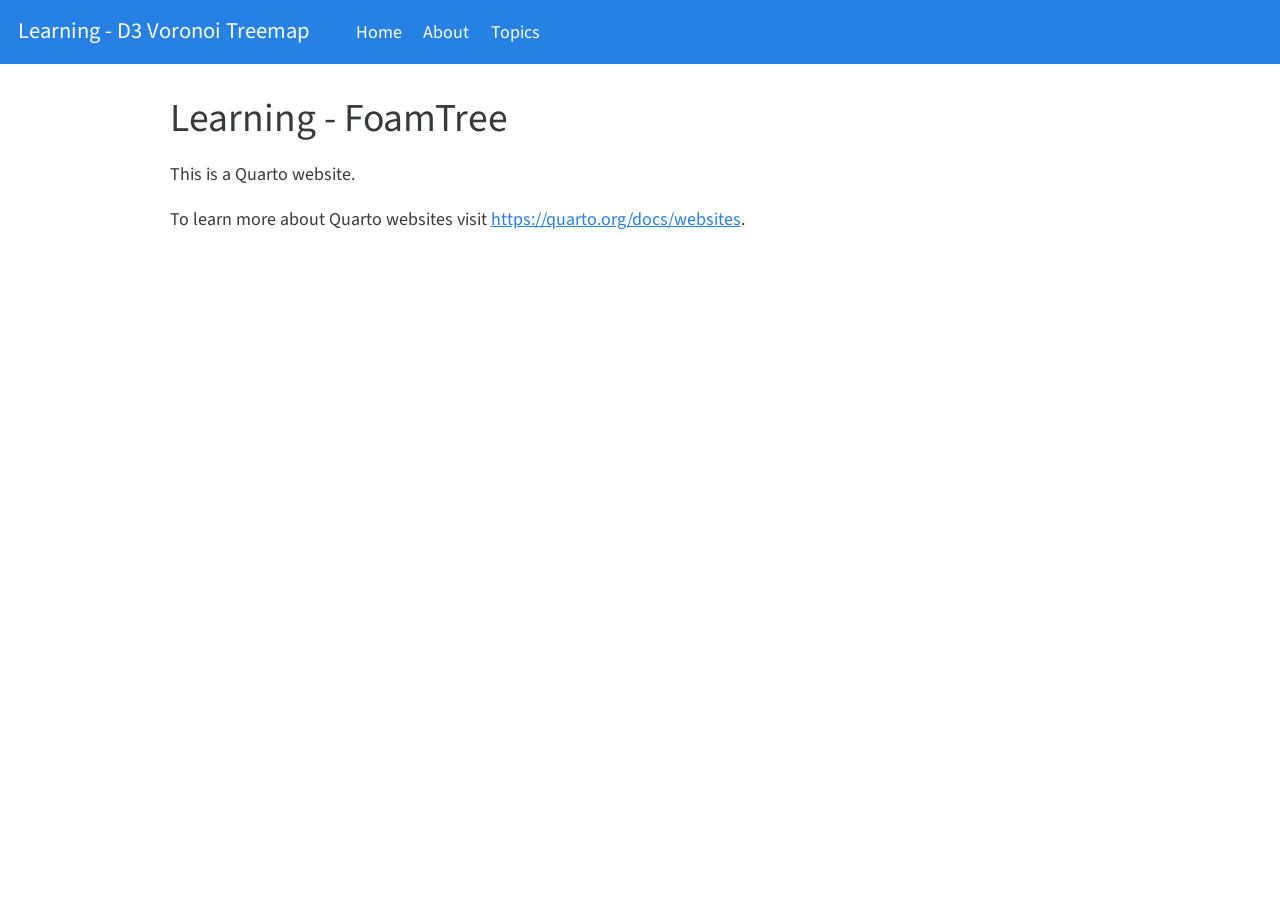
==== index.html @ 19da9f8c "Built site for gh-pages" ====
<!DOCTYPE html>
<html xmlns="http://www.w3.org/1999/xhtml" lang="en" xml:lang="en"><head>

<meta charset="utf-8">
<meta name="generator" content="quarto-1.2.335">

<meta name="viewport" content="width=device-width, initial-scale=1.0, user-scalable=yes">


<title>Learning - D3 Voronoi Treemap - Learning - FoamTree</title>
<style>
code{white-space: pre-wrap;}
span.smallcaps{font-variant: small-caps;}
div.columns{display: flex; gap: min(4vw, 1.5em);}
div.column{flex: auto; overflow-x: auto;}
div.hanging-indent{margin-left: 1.5em; text-indent: -1.5em;}
ul.task-list{list-style: none;}
ul.task-list li input[type="checkbox"] {
  width: 0.8em;
  margin: 0 0.8em 0.2em -1.6em;
  vertical-align: middle;
}
</style>


<script src="site_libs/quarto-nav/quarto-nav.js"></script>
<script src="site_libs/quarto-nav/headroom.min.js"></script>
<script src="site_libs/clipboard/clipboard.min.js"></script>
<script src="site_libs/quarto-search/autocomplete.umd.js"></script>
<script src="site_libs/quarto-search/fuse.min.js"></script>
<script src="site_libs/quarto-search/quarto-search.js"></script>
<meta name="quarto:offset" content="./">
<script src="site_libs/quarto-html/quarto.js"></script>
<script src="site_libs/quarto-html/popper.min.js"></script>
<script src="site_libs/quarto-html/tippy.umd.min.js"></script>
<script src="site_libs/quarto-html/anchor.min.js"></script>
<link href="site_libs/quarto-html/tippy.css" rel="stylesheet">
<link href="site_libs/quarto-html/quarto-syntax-highlighting.css" rel="stylesheet" id="quarto-text-highlighting-styles">
<script src="site_libs/bootstrap/bootstrap.min.js"></script>
<link href="site_libs/bootstrap/bootstrap-icons.css" rel="stylesheet">
<link href="site_libs/bootstrap/bootstrap.min.css" rel="stylesheet" id="quarto-bootstrap" data-mode="light">
<script id="quarto-search-options" type="application/json">{
  "location": "navbar",
  "copy-button": false,
  "collapse-after": 3,
  "panel-placement": "end",
  "type": "overlay",
  "limit": 20,
  "language": {
    "search-no-results-text": "No results",
    "search-matching-documents-text": "matching documents",
    "search-copy-link-title": "Copy link to search",
    "search-hide-matches-text": "Hide additional matches",
    "search-more-match-text": "more match in this document",
    "search-more-matches-text": "more matches in this document",
    "search-clear-button-title": "Clear",
    "search-detached-cancel-button-title": "Cancel",
    "search-submit-button-title": "Submit"
  }
}</script>


</head>

<body class="nav-fixed">

<div id="quarto-search-results"></div>
  <header id="quarto-header" class="headroom fixed-top">
    <nav class="navbar navbar-expand-lg navbar-dark ">
      <div class="navbar-container container-fluid">
      <div class="navbar-brand-container">
    <a class="navbar-brand" href="./index.html">
    <span class="navbar-title">Learning - D3 Voronoi Treemap</span>
    </a>
  </div>
          <button class="navbar-toggler" type="button" data-bs-toggle="collapse" data-bs-target="#navbarCollapse" aria-controls="navbarCollapse" aria-expanded="false" aria-label="Toggle navigation" onclick="if (window.quartoToggleHeadroom) { window.quartoToggleHeadroom(); }">
  <span class="navbar-toggler-icon"></span>
</button>
          <div class="collapse navbar-collapse" id="navbarCollapse">
            <ul class="navbar-nav navbar-nav-scroll me-auto">
  <li class="nav-item">
    <a class="nav-link active" href="./index.html" aria-current="page">
 <span class="menu-text">Home</span></a>
  </li>  
  <li class="nav-item">
    <a class="nav-link" href="./about.html">
 <span class="menu-text">About</span></a>
  </li>  
  <li class="nav-item">
    <a class="nav-link" href="./topics.html">
 <span class="menu-text">Topics</span></a>
  </li>  
</ul>
              <div id="quarto-search" class="" title="Search"></div>
          </div> <!-- /navcollapse -->
      </div> <!-- /container-fluid -->
    </nav>
</header>
<!-- content -->
<div id="quarto-content" class="quarto-container page-columns page-rows-contents page-layout-article page-navbar">
<!-- sidebar -->
<!-- margin-sidebar -->
    <div id="quarto-margin-sidebar" class="sidebar margin-sidebar">
        
    </div>
<!-- main -->
<main class="content" id="quarto-document-content">

<header id="title-block-header" class="quarto-title-block default">
<div class="quarto-title">
<h1 class="title">Learning - FoamTree</h1>
</div>



<div class="quarto-title-meta">

    
  
    
  </div>
  

</header>

<p>This is a Quarto website.</p>
<p>To learn more about Quarto websites visit <a href="https://quarto.org/docs/websites" class="uri">https://quarto.org/docs/websites</a>.</p>



</main> <!-- /main -->
<script id="quarto-html-after-body" type="application/javascript">
window.document.addEventListener("DOMContentLoaded", function (event) {
  const toggleBodyColorMode = (bsSheetEl) => {
    const mode = bsSheetEl.getAttribute("data-mode");
    const bodyEl = window.document.querySelector("body");
    if (mode === "dark") {
      bodyEl.classList.add("quarto-dark");
      bodyEl.classList.remove("quarto-light");
    } else {
      bodyEl.classList.add("quarto-light");
      bodyEl.classList.remove("quarto-dark");
    }
  }
  const toggleBodyColorPrimary = () => {
    const bsSheetEl = window.document.querySelector("link#quarto-bootstrap");
    if (bsSheetEl) {
      toggleBodyColorMode(bsSheetEl);
    }
  }
  toggleBodyColorPrimary();  
  const icon = "";
  const anchorJS = new window.AnchorJS();
  anchorJS.options = {
    placement: 'right',
    icon: icon
  };
  anchorJS.add('.anchored');
  const clipboard = new window.ClipboardJS('.code-copy-button', {
    target: function(trigger) {
      return trigger.previousElementSibling;
    }
  });
  clipboard.on('success', function(e) {
    // button target
    const button = e.trigger;
    // don't keep focus
    button.blur();
    // flash "checked"
    button.classList.add('code-copy-button-checked');
    var currentTitle = button.getAttribute("title");
    button.setAttribute("title", "Copied!");
    let tooltip;
    if (window.bootstrap) {
      button.setAttribute("data-bs-toggle", "tooltip");
      button.setAttribute("data-bs-placement", "left");
      button.setAttribute("data-bs-title", "Copied!");
      tooltip = new bootstrap.Tooltip(button, 
        { trigger: "manual", 
          customClass: "code-copy-button-tooltip",
          offset: [0, -8]});
      tooltip.show();    
    }
    setTimeout(function() {
      if (tooltip) {
        tooltip.hide();
        button.removeAttribute("data-bs-title");
        button.removeAttribute("data-bs-toggle");
        button.removeAttribute("data-bs-placement");
      }
      button.setAttribute("title", currentTitle);
      button.classList.remove('code-copy-button-checked');
    }, 1000);
    // clear code selection
    e.clearSelection();
  });
  function tippyHover(el, contentFn) {
    const config = {
      allowHTML: true,
      content: contentFn,
      maxWidth: 500,
      delay: 100,
      arrow: false,
      appendTo: function(el) {
          return el.parentElement;
      },
      interactive: true,
      interactiveBorder: 10,
      theme: 'quarto',
      placement: 'bottom-start'
    };
    window.tippy(el, config); 
  }
  const noterefs = window.document.querySelectorAll('a[role="doc-noteref"]');
  for (var i=0; i<noterefs.length; i++) {
    const ref = noterefs[i];
    tippyHover(ref, function() {
      // use id or data attribute instead here
      let href = ref.getAttribute('data-footnote-href') || ref.getAttribute('href');
      try { href = new URL(href).hash; } catch {}
      const id = href.replace(/^#\/?/, "");
      const note = window.document.getElementById(id);
      return note.innerHTML;
    });
  }
  const findCites = (el) => {
    const parentEl = el.parentElement;
    if (parentEl) {
      const cites = parentEl.dataset.cites;
      if (cites) {
        return {
          el,
          cites: cites.split(' ')
        };
      } else {
        return findCites(el.parentElement)
      }
    } else {
      return undefined;
    }
  };
  var bibliorefs = window.document.querySelectorAll('a[role="doc-biblioref"]');
  for (var i=0; i<bibliorefs.length; i++) {
    const ref = bibliorefs[i];
    const citeInfo = findCites(ref);
    if (citeInfo) {
      tippyHover(citeInfo.el, function() {
        var popup = window.document.createElement('div');
        citeInfo.cites.forEach(function(cite) {
          var citeDiv = window.document.createElement('div');
          citeDiv.classList.add('hanging-indent');
          citeDiv.classList.add('csl-entry');
          var biblioDiv = window.document.getElementById('ref-' + cite);
          if (biblioDiv) {
            citeDiv.innerHTML = biblioDiv.innerHTML;
          }
          popup.appendChild(citeDiv);
        });
        return popup.innerHTML;
      });
    }
  }
});
</script>
</div> <!-- /content -->



</body></html>
---- site_libs/quarto-html/tippy.css ----
.tippy-box[data-animation=fade][data-state=hidden]{opacity:0}[data-tippy-root]{max-width:calc(100vw - 10px)}.tippy-box{position:relative;background-color:#333;color:#fff;border-radius:4px;font-size:14px;line-height:1.4;white-space:normal;outline:0;transition-property:transform,visibility,opacity}.tippy-box[data-placement^=top]>.tippy-arrow{bottom:0}.tippy-box[data-placement^=top]>.tippy-arrow:before{bottom:-7px;left:0;border-width:8px 8px 0;border-top-color:initial;transform-origin:center top}.tippy-box[data-placement^=bottom]>.tippy-arrow{top:0}.tippy-box[data-placement^=bottom]>.tippy-arrow:before{top:-7px;left:0;border-width:0 8px 8px;border-bottom-color:initial;transform-origin:center bottom}.tippy-box[data-placement^=left]>.tippy-arrow{right:0}.tippy-box[data-placement^=left]>.tippy-arrow:before{border-width:8px 0 8px 8px;border-left-color:initial;right:-7px;transform-origin:center left}.tippy-box[data-placement^=right]>.tippy-arrow{left:0}.tippy-box[data-placement^=right]>.tippy-arrow:before{left:-7px;border-width:8px 8px 8px 0;border-right-color:initial;transform-origin:center right}.tippy-box[data-inertia][data-state=visible]{transition-timing-function:cubic-bezier(.54,1.5,.38,1.11)}.tippy-arrow{width:16px;height:16px;color:#333}.tippy-arrow:before{content:"";position:absolute;border-color:transparent;border-style:solid}.tippy-content{position:relative;padding:5px 9px;z-index:1}
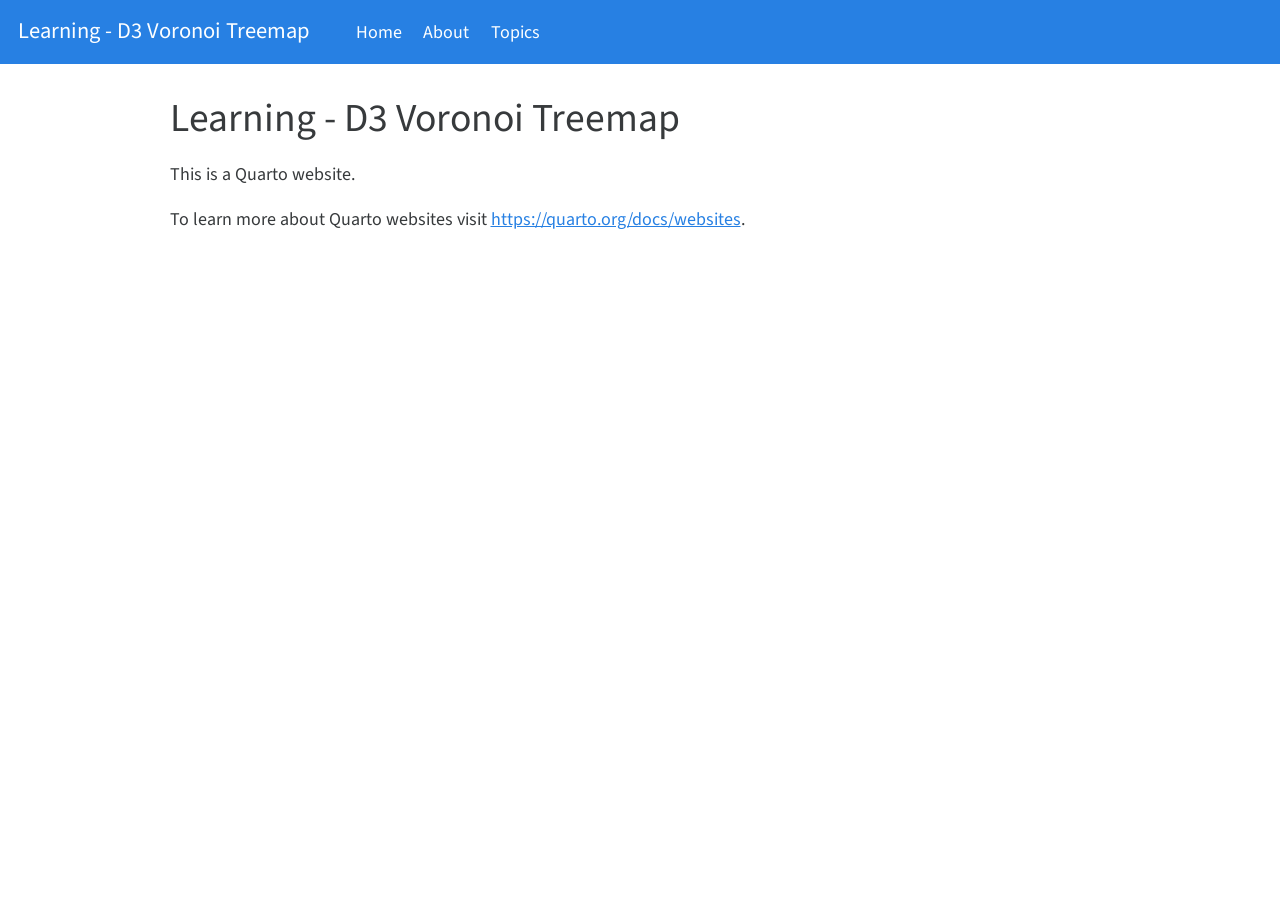
==== commit eea23984: "Built site for gh-pages" ====
--- a/index.html
+++ b/index.html
@@ -7,7 +7,7 @@
 <meta name="viewport" content="width=device-width, initial-scale=1.0, user-scalable=yes">
 
 
-<title>Learning - D3 Voronoi Treemap - Learning - FoamTree</title>
+<title>Learning - D3 Voronoi Treemap</title>
 <style>
 code{white-space: pre-wrap;}
 span.smallcaps{font-variant: small-caps;}
@@ -108,7 +108,7 @@
 
 <header id="title-block-header" class="quarto-title-block default">
 <div class="quarto-title">
-<h1 class="title">Learning - FoamTree</h1>
+<h1 class="title">Learning - D3 Voronoi Treemap</h1>
 </div>
 
 
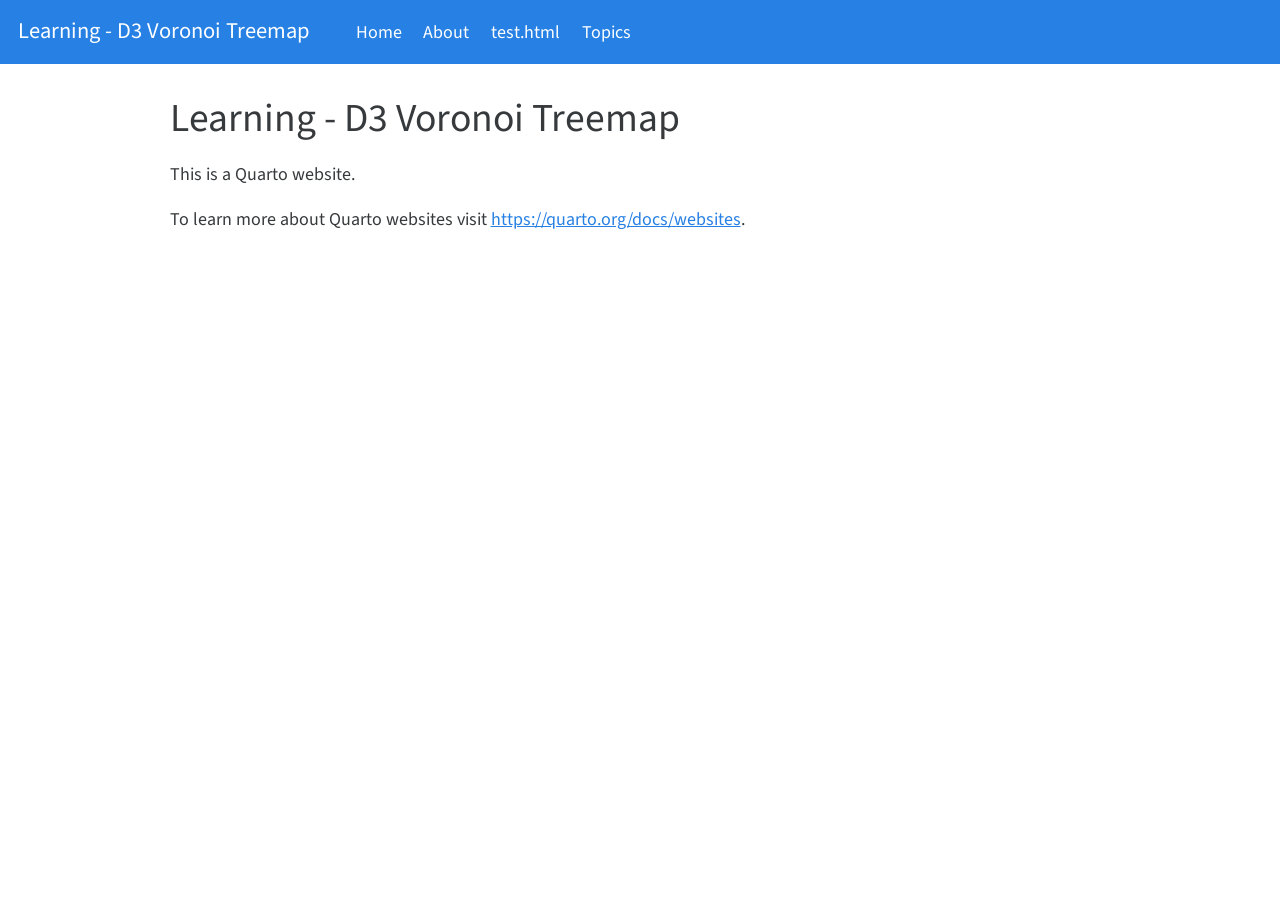
==== commit 9dc18013: "Built site for gh-pages" ====
--- a/index.html
+++ b/index.html
@@ -87,6 +87,10 @@
  <span class="menu-text">About</span></a>
   </li>  
   <li class="nav-item">
+    <a class="nav-link" href="./test.html">
+ <span class="menu-text">test.html</span></a>
+  </li>  
+  <li class="nav-item">
     <a class="nav-link" href="./topics.html">
  <span class="menu-text">Topics</span></a>
   </li>  
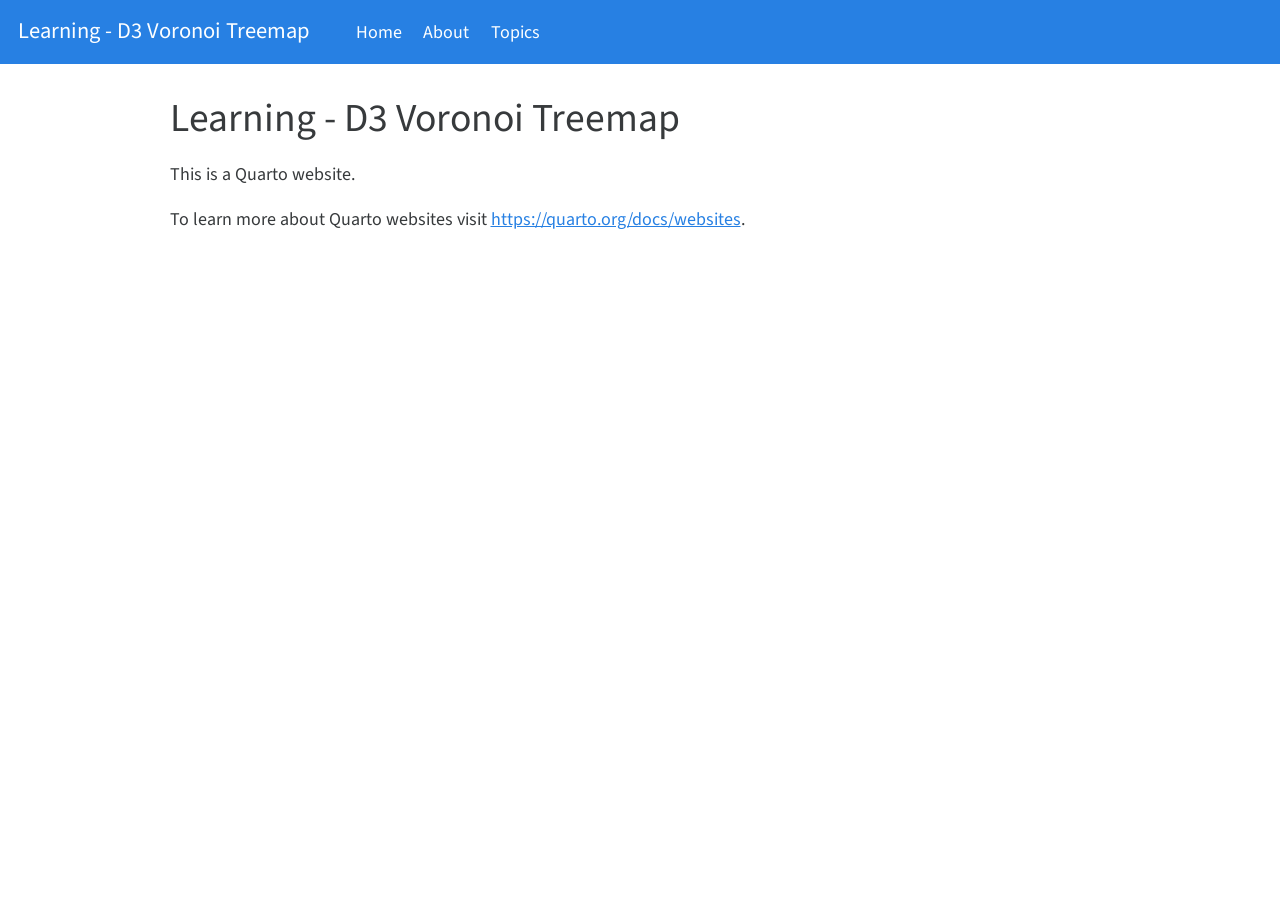
==== commit 63740dc1: "Built site for gh-pages" ====
--- a/index.html
+++ b/index.html
@@ -87,10 +87,6 @@
  <span class="menu-text">About</span></a>
   </li>  
   <li class="nav-item">
-    <a class="nav-link" href="./test.html">
- <span class="menu-text">test.html</span></a>
-  </li>  
-  <li class="nav-item">
     <a class="nav-link" href="./topics.html">
  <span class="menu-text">Topics</span></a>
   </li>  
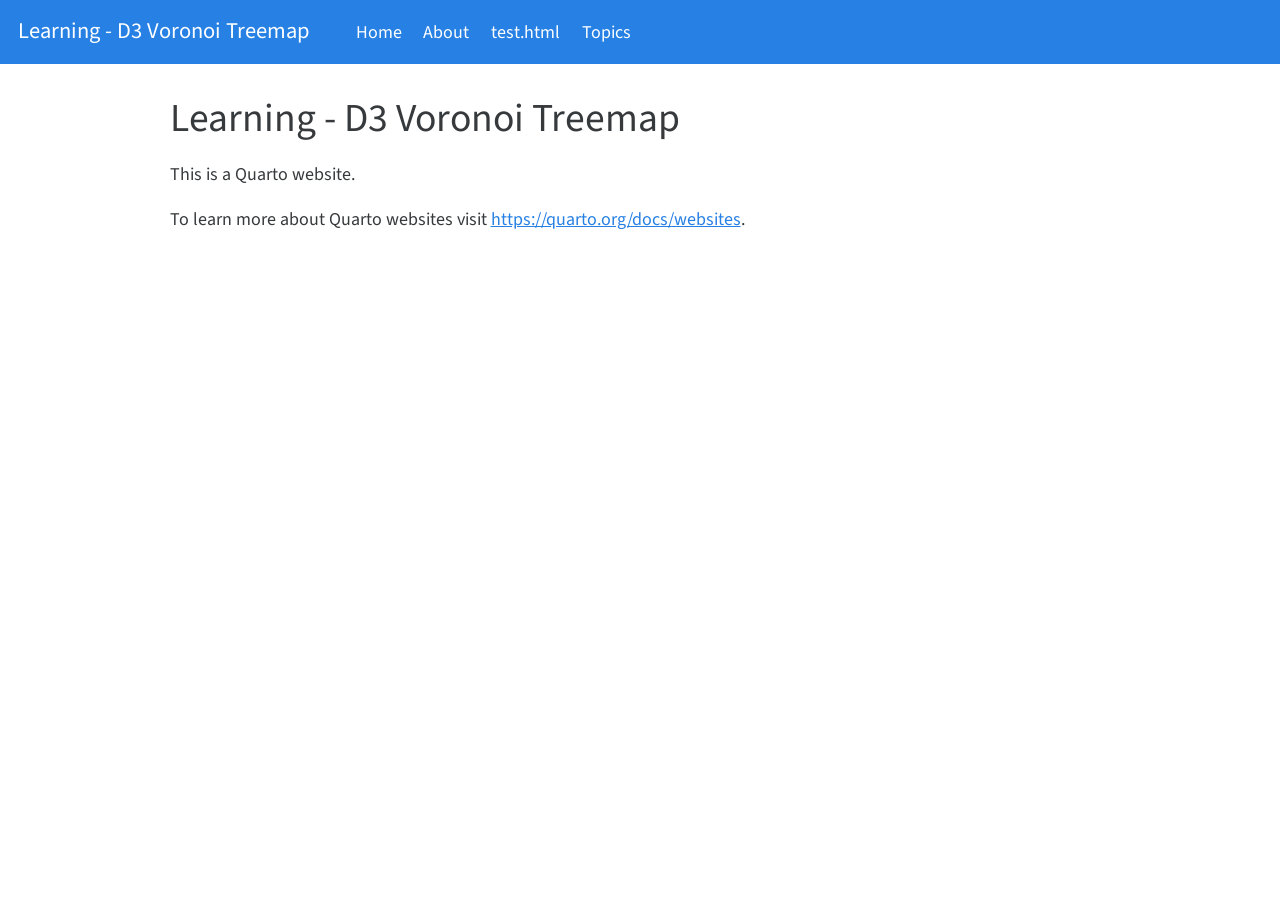
==== commit 5f931d88: "Built site for gh-pages" ====
--- a/index.html
+++ b/index.html
@@ -87,6 +87,10 @@
  <span class="menu-text">About</span></a>
   </li>  
   <li class="nav-item">
+    <a class="nav-link" href="./test.html">
+ <span class="menu-text">test.html</span></a>
+  </li>  
+  <li class="nav-item">
     <a class="nav-link" href="./topics.html">
  <span class="menu-text">Topics</span></a>
   </li>  
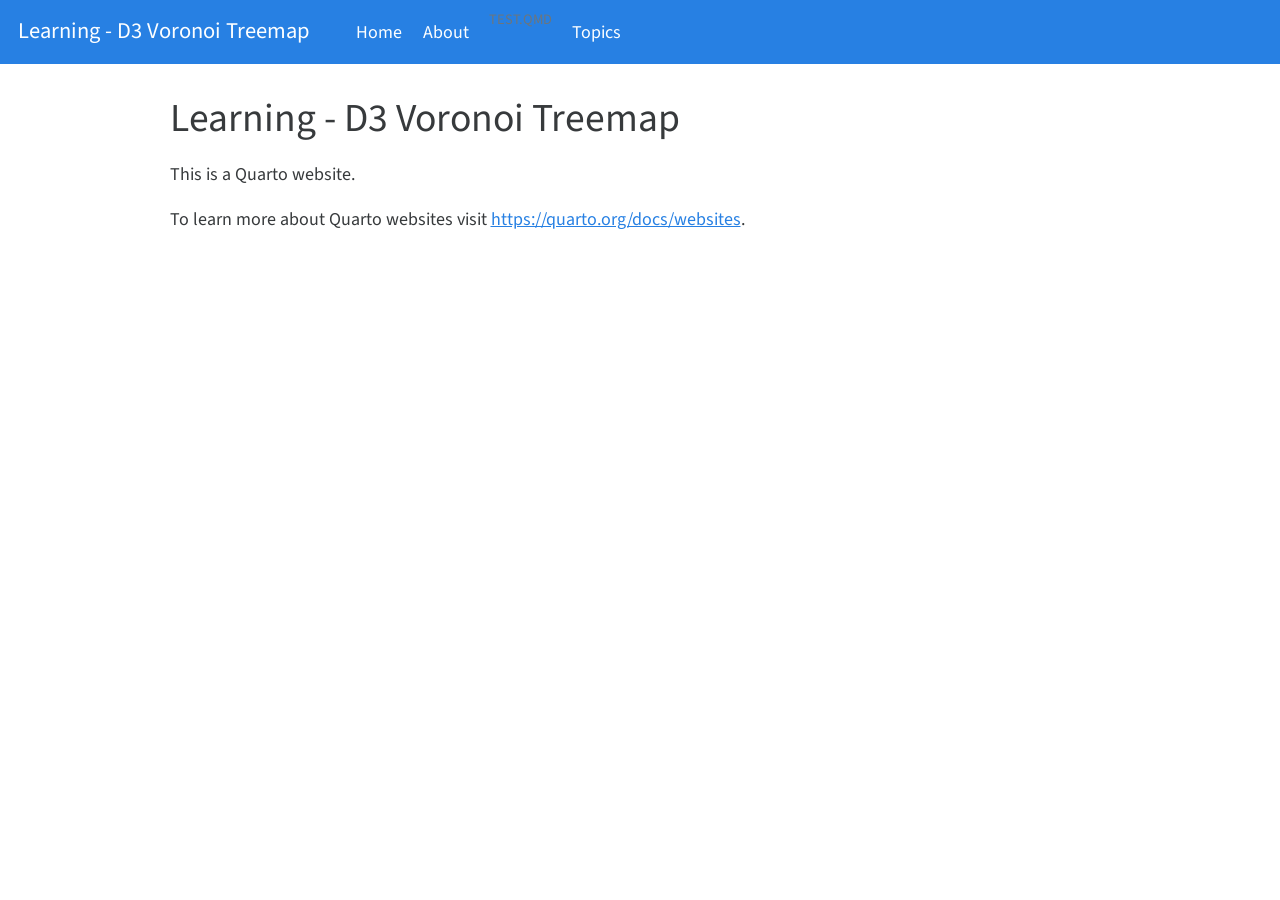
==== commit 91f24f50: "Built site for gh-pages" ====
--- a/index.html
+++ b/index.html
@@ -86,10 +86,8 @@
     <a class="nav-link" href="./about.html">
  <span class="menu-text">About</span></a>
   </li>  
-  <li class="nav-item">
-    <a class="nav-link" href="./test.html">
- <span class="menu-text">test.html</span></a>
-  </li>  
+  <li class="dropdown-header">
+ <span class="menu-text">test.qmd</span></li>
   <li class="nav-item">
     <a class="nav-link" href="./topics.html">
  <span class="menu-text">Topics</span></a>
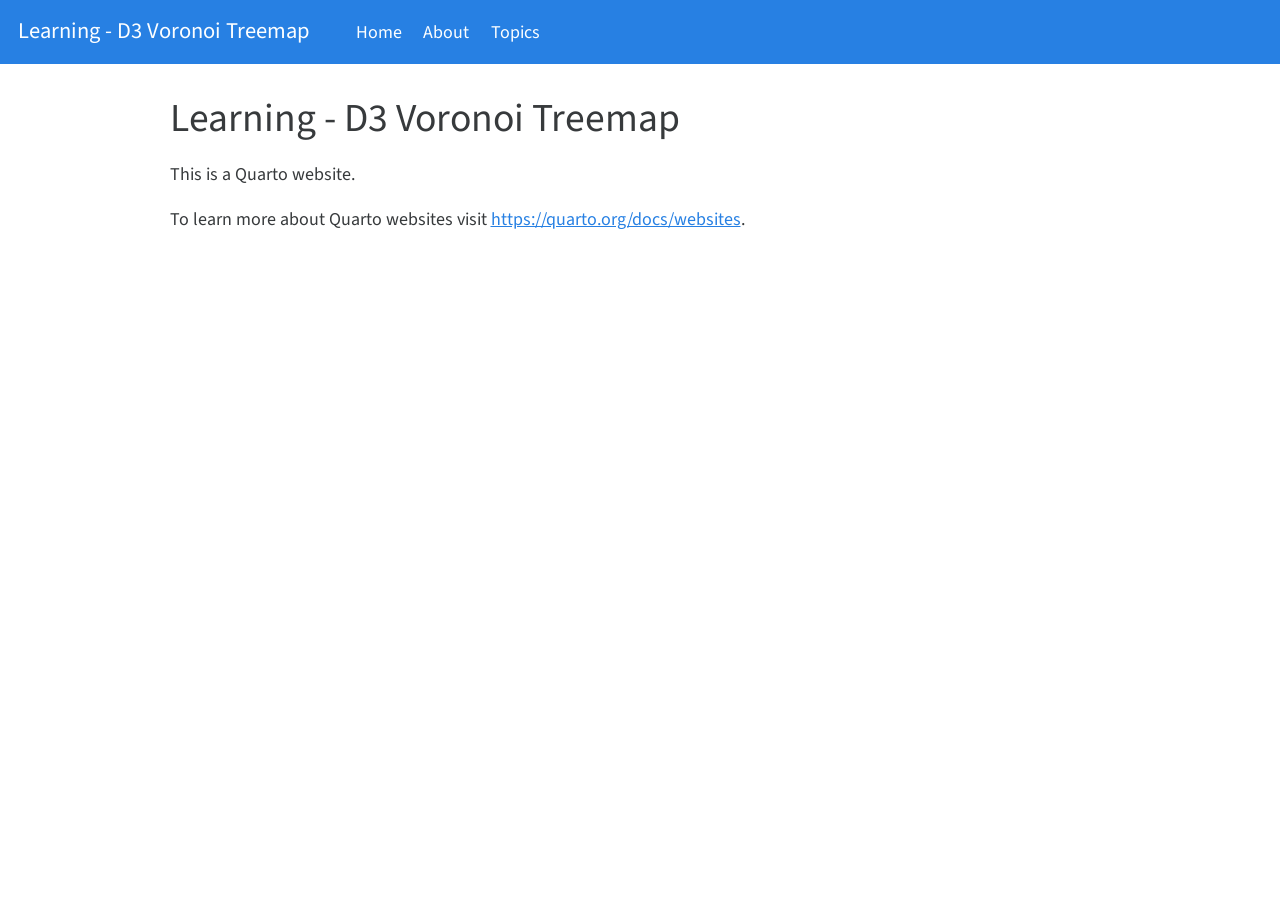
==== commit 9c3cbd3d: "Built site for gh-pages" ====
--- a/index.html
+++ b/index.html
@@ -86,8 +86,6 @@
     <a class="nav-link" href="./about.html">
  <span class="menu-text">About</span></a>
   </li>  
-  <li class="dropdown-header">
- <span class="menu-text">test.qmd</span></li>
   <li class="nav-item">
     <a class="nav-link" href="./topics.html">
  <span class="menu-text">Topics</span></a>
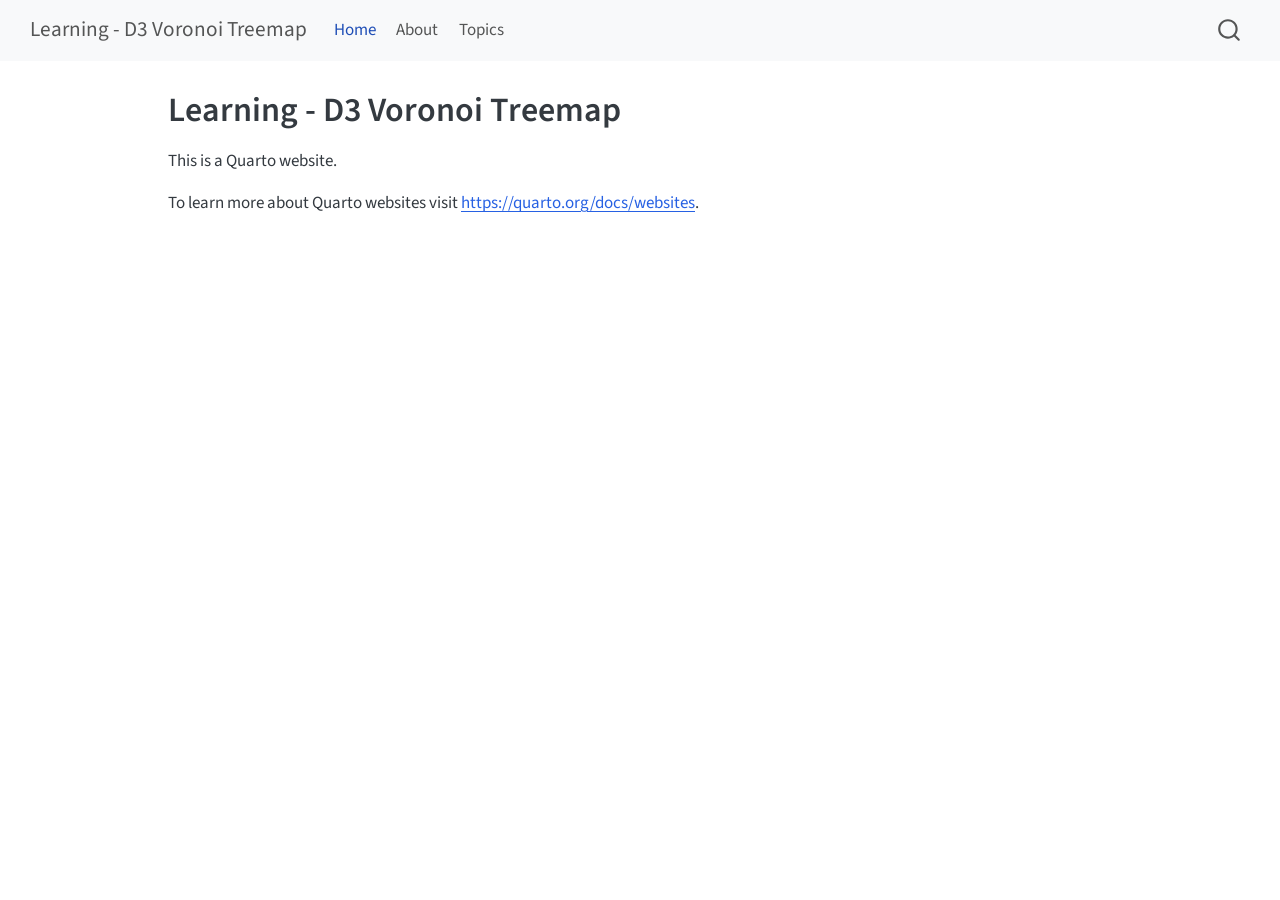
==== commit e46c2f8f: "Built site for gh-pages" ====
--- a/index.html
+++ b/index.html
@@ -2,7 +2,7 @@
 <html xmlns="http://www.w3.org/1999/xhtml" lang="en" xml:lang="en"><head>
 
 <meta charset="utf-8">
-<meta name="generator" content="quarto-1.2.335">
+<meta name="generator" content="quarto-1.4.554">
 
 <meta name="viewport" content="width=device-width, initial-scale=1.0, user-scalable=yes">
 
@@ -17,7 +17,7 @@
 ul.task-list{list-style: none;}
 ul.task-list li input[type="checkbox"] {
   width: 0.8em;
-  margin: 0 0.8em 0.2em -1.6em;
+  margin: 0 0.8em 0.2em -1em; /* quarto-specific, see https://github.com/quarto-dev/quarto-cli/issues/4556 */ 
   vertical-align: middle;
 }
 </style>
@@ -45,7 +45,13 @@
   "collapse-after": 3,
   "panel-placement": "end",
   "type": "overlay",
-  "limit": 20,
+  "limit": 50,
+  "keyboard-shortcut": [
+    "f",
+    "/",
+    "s"
+  ],
+  "show-item-context": false,
   "language": {
     "search-no-results-text": "No results",
     "search-matching-documents-text": "matching documents",
@@ -54,8 +60,10 @@
     "search-more-match-text": "more match in this document",
     "search-more-matches-text": "more matches in this document",
     "search-clear-button-title": "Clear",
+    "search-text-placeholder": "",
     "search-detached-cancel-button-title": "Cancel",
-    "search-submit-button-title": "Submit"
+    "search-submit-button-title": "Submit",
+    "search-label": "Search"
   }
 }</script>
 
@@ -66,33 +74,35 @@
 
 <div id="quarto-search-results"></div>
   <header id="quarto-header" class="headroom fixed-top">
-    <nav class="navbar navbar-expand-lg navbar-dark ">
+    <nav class="navbar navbar-expand-lg " data-bs-theme="dark">
       <div class="navbar-container container-fluid">
-      <div class="navbar-brand-container">
+      <div class="navbar-brand-container mx-auto">
     <a class="navbar-brand" href="./index.html">
     <span class="navbar-title">Learning - D3 Voronoi Treemap</span>
     </a>
   </div>
+            <div id="quarto-search" class="" title="Search"></div>
           <button class="navbar-toggler" type="button" data-bs-toggle="collapse" data-bs-target="#navbarCollapse" aria-controls="navbarCollapse" aria-expanded="false" aria-label="Toggle navigation" onclick="if (window.quartoToggleHeadroom) { window.quartoToggleHeadroom(); }">
   <span class="navbar-toggler-icon"></span>
 </button>
           <div class="collapse navbar-collapse" id="navbarCollapse">
             <ul class="navbar-nav navbar-nav-scroll me-auto">
   <li class="nav-item">
-    <a class="nav-link active" href="./index.html" aria-current="page">
- <span class="menu-text">Home</span></a>
+    <a class="nav-link active" href="./index.html" aria-current="page"> 
+<span class="menu-text">Home</span></a>
   </li>  
   <li class="nav-item">
-    <a class="nav-link" href="./about.html">
- <span class="menu-text">About</span></a>
+    <a class="nav-link" href="./about.html"> 
+<span class="menu-text">About</span></a>
   </li>  
   <li class="nav-item">
-    <a class="nav-link" href="./topics.html">
- <span class="menu-text">Topics</span></a>
+    <a class="nav-link" href="./topics.html"> 
+<span class="menu-text">Topics</span></a>
   </li>  
 </ul>
-              <div id="quarto-search" class="" title="Search"></div>
           </div> <!-- /navcollapse -->
+          <div class="quarto-navbar-tools">
+</div>
       </div> <!-- /container-fluid -->
     </nav>
 </header>
@@ -121,7 +131,9 @@
   </div>
   
 
+
 </header>
+
 
 <p>This is a Quarto website.</p>
 <p>To learn more about Quarto websites visit <a href="https://quarto.org/docs/websites" class="uri">https://quarto.org/docs/websites</a>.</p>
@@ -156,9 +168,23 @@
     icon: icon
   };
   anchorJS.add('.anchored');
+  const isCodeAnnotation = (el) => {
+    for (const clz of el.classList) {
+      if (clz.startsWith('code-annotation-')) {                     
+        return true;
+      }
+    }
+    return false;
+  }
   const clipboard = new window.ClipboardJS('.code-copy-button', {
-    target: function(trigger) {
-      return trigger.previousElementSibling;
+    text: function(trigger) {
+      const codeEl = trigger.previousElementSibling.cloneNode(true);
+      for (const childEl of codeEl.children) {
+        if (isCodeAnnotation(childEl)) {
+          childEl.remove();
+        }
+      }
+      return codeEl.innerText;
     }
   });
   clipboard.on('success', function(e) {
@@ -194,10 +220,27 @@
     // clear code selection
     e.clearSelection();
   });
-  function tippyHover(el, contentFn) {
+    var localhostRegex = new RegExp(/^(?:http|https):\/\/localhost\:?[0-9]*\//);
+    var mailtoRegex = new RegExp(/^mailto:/);
+      var filterRegex = new RegExp("https:\/\/vanHeemstraSystems\.github\.io\/learning-d3-voronoi-treemap\/");
+    var isInternal = (href) => {
+        return filterRegex.test(href) || localhostRegex.test(href) || mailtoRegex.test(href);
+    }
+    // Inspect non-navigation links and adorn them if external
+ 	var links = window.document.querySelectorAll('a[href]:not(.nav-link):not(.navbar-brand):not(.toc-action):not(.sidebar-link):not(.sidebar-item-toggle):not(.pagination-link):not(.no-external):not([aria-hidden]):not(.dropdown-item):not(.quarto-navigation-tool)');
+    for (var i=0; i<links.length; i++) {
+      const link = links[i];
+      if (!isInternal(link.href)) {
+        // undo the damage that might have been done by quarto-nav.js in the case of
+        // links that we want to consider external
+        if (link.dataset.originalHref !== undefined) {
+          link.href = link.dataset.originalHref;
+        }
+      }
+    }
+  function tippyHover(el, contentFn, onTriggerFn, onUntriggerFn) {
     const config = {
       allowHTML: true,
-      content: contentFn,
       maxWidth: 500,
       delay: 100,
       arrow: false,
@@ -207,8 +250,17 @@
       interactive: true,
       interactiveBorder: 10,
       theme: 'quarto',
-      placement: 'bottom-start'
+      placement: 'bottom-start',
     };
+    if (contentFn) {
+      config.content = contentFn;
+    }
+    if (onTriggerFn) {
+      config.onTrigger = onTriggerFn;
+    }
+    if (onUntriggerFn) {
+      config.onUntrigger = onUntriggerFn;
+    }
     window.tippy(el, config); 
   }
   const noterefs = window.document.querySelectorAll('a[role="doc-noteref"]');
@@ -220,9 +272,245 @@
       try { href = new URL(href).hash; } catch {}
       const id = href.replace(/^#\/?/, "");
       const note = window.document.getElementById(id);
-      return note.innerHTML;
+      if (note) {
+        return note.innerHTML;
+      } else {
+        return "";
+      }
     });
   }
+  const xrefs = window.document.querySelectorAll('a.quarto-xref');
+  const processXRef = (id, note) => {
+    // Strip column container classes
+    const stripColumnClz = (el) => {
+      el.classList.remove("page-full", "page-columns");
+      if (el.children) {
+        for (const child of el.children) {
+          stripColumnClz(child);
+        }
+      }
+    }
+    stripColumnClz(note)
+    if (id === null || id.startsWith('sec-')) {
+      // Special case sections, only their first couple elements
+      const container = document.createElement("div");
+      if (note.children && note.children.length > 2) {
+        container.appendChild(note.children[0].cloneNode(true));
+        for (let i = 1; i < note.children.length; i++) {
+          const child = note.children[i];
+          if (child.tagName === "P" && child.innerText === "") {
+            continue;
+          } else {
+            container.appendChild(child.cloneNode(true));
+            break;
+          }
+        }
+        if (window.Quarto?.typesetMath) {
+          window.Quarto.typesetMath(container);
+        }
+        return container.innerHTML
+      } else {
+        if (window.Quarto?.typesetMath) {
+          window.Quarto.typesetMath(note);
+        }
+        return note.innerHTML;
+      }
+    } else {
+      // Remove any anchor links if they are present
+      const anchorLink = note.querySelector('a.anchorjs-link');
+      if (anchorLink) {
+        anchorLink.remove();
+      }
+      if (window.Quarto?.typesetMath) {
+        window.Quarto.typesetMath(note);
+      }
+      // TODO in 1.5, we should make sure this works without a callout special case
+      if (note.classList.contains("callout")) {
+        return note.outerHTML;
+      } else {
+        return note.innerHTML;
+      }
+    }
+  }
+  for (var i=0; i<xrefs.length; i++) {
+    const xref = xrefs[i];
+    tippyHover(xref, undefined, function(instance) {
+      instance.disable();
+      let url = xref.getAttribute('href');
+      let hash = undefined; 
+      if (url.startsWith('#')) {
+        hash = url;
+      } else {
+        try { hash = new URL(url).hash; } catch {}
+      }
+      if (hash) {
+        const id = hash.replace(/^#\/?/, "");
+        const note = window.document.getElementById(id);
+        if (note !== null) {
+          try {
+            const html = processXRef(id, note.cloneNode(true));
+            instance.setContent(html);
+          } finally {
+            instance.enable();
+            instance.show();
+          }
+        } else {
+          // See if we can fetch this
+          fetch(url.split('#')[0])
+          .then(res => res.text())
+          .then(html => {
+            const parser = new DOMParser();
+            const htmlDoc = parser.parseFromString(html, "text/html");
+            const note = htmlDoc.getElementById(id);
+            if (note !== null) {
+              const html = processXRef(id, note);
+              instance.setContent(html);
+            } 
+          }).finally(() => {
+            instance.enable();
+            instance.show();
+          });
+        }
+      } else {
+        // See if we can fetch a full url (with no hash to target)
+        // This is a special case and we should probably do some content thinning / targeting
+        fetch(url)
+        .then(res => res.text())
+        .then(html => {
+          const parser = new DOMParser();
+          const htmlDoc = parser.parseFromString(html, "text/html");
+          const note = htmlDoc.querySelector('main.content');
+          if (note !== null) {
+            // This should only happen for chapter cross references
+            // (since there is no id in the URL)
+            // remove the first header
+            if (note.children.length > 0 && note.children[0].tagName === "HEADER") {
+              note.children[0].remove();
+            }
+            const html = processXRef(null, note);
+            instance.setContent(html);
+          } 
+        }).finally(() => {
+          instance.enable();
+          instance.show();
+        });
+      }
+    }, function(instance) {
+    });
+  }
+      let selectedAnnoteEl;
+      const selectorForAnnotation = ( cell, annotation) => {
+        let cellAttr = 'data-code-cell="' + cell + '"';
+        let lineAttr = 'data-code-annotation="' +  annotation + '"';
+        const selector = 'span[' + cellAttr + '][' + lineAttr + ']';
+        return selector;
+      }
+      const selectCodeLines = (annoteEl) => {
+        const doc = window.document;
+        const targetCell = annoteEl.getAttribute("data-target-cell");
+        const targetAnnotation = annoteEl.getAttribute("data-target-annotation");
+        const annoteSpan = window.document.querySelector(selectorForAnnotation(targetCell, targetAnnotation));
+        const lines = annoteSpan.getAttribute("data-code-lines").split(",");
+        const lineIds = lines.map((line) => {
+          return targetCell + "-" + line;
+        })
+        let top = null;
+        let height = null;
+        let parent = null;
+        if (lineIds.length > 0) {
+            //compute the position of the single el (top and bottom and make a div)
+            const el = window.document.getElementById(lineIds[0]);
+            top = el.offsetTop;
+            height = el.offsetHeight;
+            parent = el.parentElement.parentElement;
+          if (lineIds.length > 1) {
+            const lastEl = window.document.getElementById(lineIds[lineIds.length - 1]);
+            const bottom = lastEl.offsetTop + lastEl.offsetHeight;
+            height = bottom - top;
+          }
+          if (top !== null && height !== null && parent !== null) {
+            // cook up a div (if necessary) and position it 
+            let div = window.document.getElementById("code-annotation-line-highlight");
+            if (div === null) {
+              div = window.document.createElement("div");
+              div.setAttribute("id", "code-annotation-line-highlight");
+              div.style.position = 'absolute';
+              parent.appendChild(div);
+            }
+            div.style.top = top - 2 + "px";
+            div.style.height = height + 4 + "px";
+            div.style.left = 0;
+            let gutterDiv = window.document.getElementById("code-annotation-line-highlight-gutter");
+            if (gutterDiv === null) {
+              gutterDiv = window.document.createElement("div");
+              gutterDiv.setAttribute("id", "code-annotation-line-highlight-gutter");
+              gutterDiv.style.position = 'absolute';
+              const codeCell = window.document.getElementById(targetCell);
+              const gutter = codeCell.querySelector('.code-annotation-gutter');
+              gutter.appendChild(gutterDiv);
+            }
+            gutterDiv.style.top = top - 2 + "px";
+            gutterDiv.style.height = height + 4 + "px";
+          }
+          selectedAnnoteEl = annoteEl;
+        }
+      };
+      const unselectCodeLines = () => {
+        const elementsIds = ["code-annotation-line-highlight", "code-annotation-line-highlight-gutter"];
+        elementsIds.forEach((elId) => {
+          const div = window.document.getElementById(elId);
+          if (div) {
+            div.remove();
+          }
+        });
+        selectedAnnoteEl = undefined;
+      };
+        // Handle positioning of the toggle
+    window.addEventListener(
+      "resize",
+      throttle(() => {
+        elRect = undefined;
+        if (selectedAnnoteEl) {
+          selectCodeLines(selectedAnnoteEl);
+        }
+      }, 10)
+    );
+    function throttle(fn, ms) {
+    let throttle = false;
+    let timer;
+      return (...args) => {
+        if(!throttle) { // first call gets through
+            fn.apply(this, args);
+            throttle = true;
+        } else { // all the others get throttled
+            if(timer) clearTimeout(timer); // cancel #2
+            timer = setTimeout(() => {
+              fn.apply(this, args);
+              timer = throttle = false;
+            }, ms);
+        }
+      };
+    }
+      // Attach click handler to the DT
+      const annoteDls = window.document.querySelectorAll('dt[data-target-cell]');
+      for (const annoteDlNode of annoteDls) {
+        annoteDlNode.addEventListener('click', (event) => {
+          const clickedEl = event.target;
+          if (clickedEl !== selectedAnnoteEl) {
+            unselectCodeLines();
+            const activeEl = window.document.querySelector('dt[data-target-cell].code-annotation-active');
+            if (activeEl) {
+              activeEl.classList.remove('code-annotation-active');
+            }
+            selectCodeLines(clickedEl);
+            clickedEl.classList.add('code-annotation-active');
+          } else {
+            // Unselect the line
+            unselectCodeLines();
+            clickedEl.classList.remove('code-annotation-active');
+          }
+        });
+      }
   const findCites = (el) => {
     const parentEl = el.parentElement;
     if (parentEl) {
@@ -266,4 +554,5 @@
 
 
 
+
 </body></html>
--- a/site_libs/quarto-html/quarto-syntax-highlighting.css
+++ b/site_libs/quarto-html/quarto-syntax-highlighting.css
@@ -0,0 +1,203 @@
+/* quarto syntax highlight colors */
+:root {
+  --quarto-hl-ot-color: #003B4F;
+  --quarto-hl-at-color: #657422;
+  --quarto-hl-ss-color: #20794D;
+  --quarto-hl-an-color: #5E5E5E;
+  --quarto-hl-fu-color: #4758AB;
+  --quarto-hl-st-color: #20794D;
+  --quarto-hl-cf-color: #003B4F;
+  --quarto-hl-op-color: #5E5E5E;
+  --quarto-hl-er-color: #AD0000;
+  --quarto-hl-bn-color: #AD0000;
+  --quarto-hl-al-color: #AD0000;
+  --quarto-hl-va-color: #111111;
+  --quarto-hl-bu-color: inherit;
+  --quarto-hl-ex-color: inherit;
+  --quarto-hl-pp-color: #AD0000;
+  --quarto-hl-in-color: #5E5E5E;
+  --quarto-hl-vs-color: #20794D;
+  --quarto-hl-wa-color: #5E5E5E;
+  --quarto-hl-do-color: #5E5E5E;
+  --quarto-hl-im-color: #00769E;
+  --quarto-hl-ch-color: #20794D;
+  --quarto-hl-dt-color: #AD0000;
+  --quarto-hl-fl-color: #AD0000;
+  --quarto-hl-co-color: #5E5E5E;
+  --quarto-hl-cv-color: #5E5E5E;
+  --quarto-hl-cn-color: #8f5902;
+  --quarto-hl-sc-color: #5E5E5E;
+  --quarto-hl-dv-color: #AD0000;
+  --quarto-hl-kw-color: #003B4F;
+}
+
+/* other quarto variables */
+:root {
+  --quarto-font-monospace: SFMono-Regular, Menlo, Monaco, Consolas, "Liberation Mono", "Courier New", monospace;
+}
+
+pre > code.sourceCode > span {
+  color: #003B4F;
+}
+
+code span {
+  color: #003B4F;
+}
+
+code.sourceCode > span {
+  color: #003B4F;
+}
+
+div.sourceCode,
+div.sourceCode pre.sourceCode {
+  color: #003B4F;
+}
+
+code span.ot {
+  color: #003B4F;
+  font-style: inherit;
+}
+
+code span.at {
+  color: #657422;
+  font-style: inherit;
+}
+
+code span.ss {
+  color: #20794D;
+  font-style: inherit;
+}
+
+code span.an {
+  color: #5E5E5E;
+  font-style: inherit;
+}
+
+code span.fu {
+  color: #4758AB;
+  font-style: inherit;
+}
+
+code span.st {
+  color: #20794D;
+  font-style: inherit;
+}
+
+code span.cf {
+  color: #003B4F;
+  font-style: inherit;
+}
+
+code span.op {
+  color: #5E5E5E;
+  font-style: inherit;
+}
+
+code span.er {
+  color: #AD0000;
+  font-style: inherit;
+}
+
+code span.bn {
+  color: #AD0000;
+  font-style: inherit;
+}
+
+code span.al {
+  color: #AD0000;
+  font-style: inherit;
+}
+
+code span.va {
+  color: #111111;
+  font-style: inherit;
+}
+
+code span.bu {
+  font-style: inherit;
+}
+
+code span.ex {
+  font-style: inherit;
+}
+
+code span.pp {
+  color: #AD0000;
+  font-style: inherit;
+}
+
+code span.in {
+  color: #5E5E5E;
+  font-style: inherit;
+}
+
+code span.vs {
+  color: #20794D;
+  font-style: inherit;
+}
+
+code span.wa {
+  color: #5E5E5E;
+  font-style: italic;
+}
+
+code span.do {
+  color: #5E5E5E;
+  font-style: italic;
+}
+
+code span.im {
+  color: #00769E;
+  font-style: inherit;
+}
+
+code span.ch {
+  color: #20794D;
+  font-style: inherit;
+}
+
+code span.dt {
+  color: #AD0000;
+  font-style: inherit;
+}
+
+code span.fl {
+  color: #AD0000;
+  font-style: inherit;
+}
+
+code span.co {
+  color: #5E5E5E;
+  font-style: inherit;
+}
+
+code span.cv {
+  color: #5E5E5E;
+  font-style: italic;
+}
+
+code span.cn {
+  color: #8f5902;
+  font-style: inherit;
+}
+
+code span.sc {
+  color: #5E5E5E;
+  font-style: inherit;
+}
+
+code span.dv {
+  color: #AD0000;
+  font-style: inherit;
+}
+
+code span.kw {
+  color: #003B4F;
+  font-style: inherit;
+}
+
+.prevent-inlining {
+  content: "</";
+}
+
+/*# sourceMappingURL=debc5d5d77c3f9108843748ff7464032.css.map */
